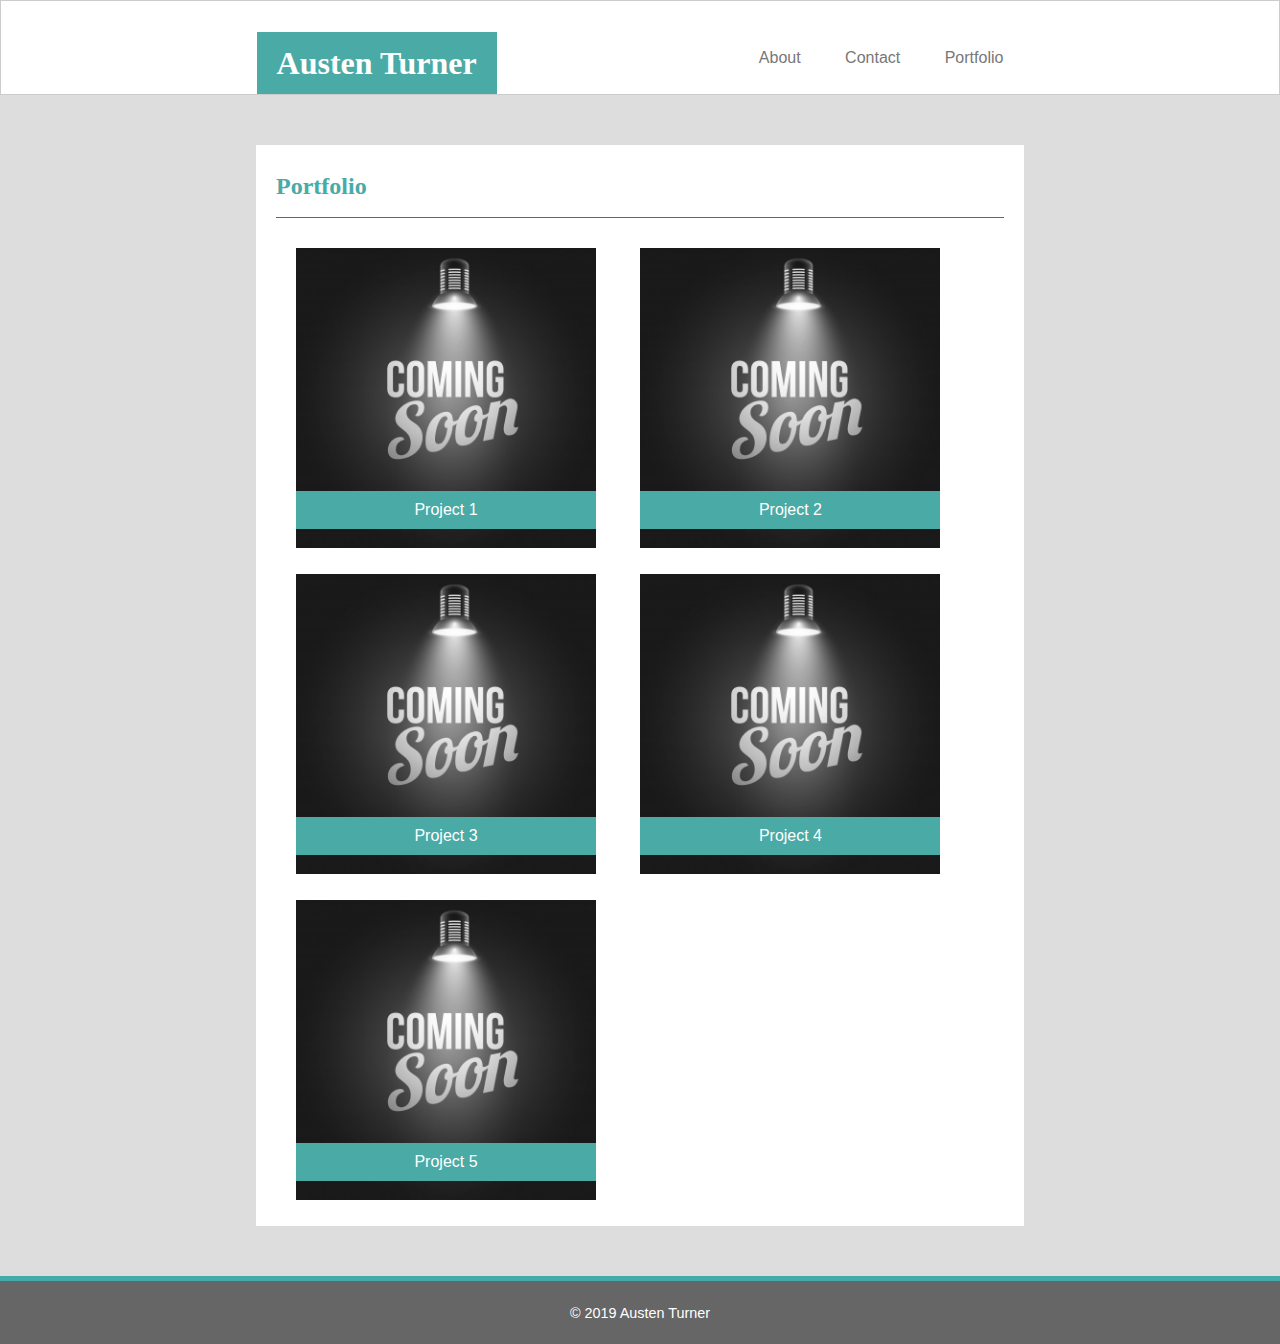
==== portfolio.html @ 30e42f36 "fix link names and element classes" ====
<!DOCTYPE html>
<html lang="en">
    <head>
        <meta charset="UTF-8">
        <meta name="viewport" content="width=device-width, initial-scale=1.0">
        <meta http-equiv="X-UA-Compatible" content="ie=edge">
        <title>Portfolio</title>

        <link rel="stylesheet" type="text/css" href="./assets/css/style.css">
    </head>
    <body>
        
        <div class="main-content">
            <header class="clearfix">
                <div>
                    <h1>Austen Turner</h1>
                    <nav>
                        <ul>
                            <li><a href="about.html">About</a></li>
                            <li><a href="contact.html">Contact</a></li>
                            <li><a href="portfolio.html">Portfolio</a></li>
                        </ul>
                    </nav>
                </div>
            </header>

            <section class="clearfix portfolio">
                <h2>Portfolio</h2>
                <!-- <div id="line"></div> -->
                    <div class="col">
                        <img src="assets/images/coming-soon.jpg" alt="coming soon"/>
                        <p>Project 1</p>
                    </div>
                    <div class="col"> 
                        <img src="assets/images/coming-soon.jpg" alt="coming soon"/>
                        <p>Project 2</p>
                    </div>
                    <div class="col">
                        <img src="assets/images/coming-soon.jpg" alt="coming soon"/>
                        <p>Project 3</p>
                    </div>
                    <div class="col">
                        <img src="assets/images/coming-soon.jpg" alt="coming soon"/>
                        <p>Project 4</p>
                    </div>
                    <div class="col">
                        <img src="assets/images/coming-soon.jpg" alt="coming soon"/>
                        <p>Project 5</p>
                    </div>
            </section>
        </div>

        <footer>
            <p>&copy; 2019 Austen Turner</p>
        </footer>
        
    </body>
</html>
---- assets/css/style.css ----
/* ----- Base Element Styles ----- */

* {
    box-sizing: border-box;
}
body {
    background-color: #ddd;
    color: #777;
    font-family: 'Arial', 'Helvetica Neue', Helvetica, sans-serif;
    line-height: 22px;
    margin: 0;
    padding: 0;
}
h1,
h2 {
    font-family: 'Georgia', Times, 'Times New Roman', serif;
}
h1 {
    background-color: #4aaaa5;
    color: white;
    padding: 20px;
    margin-bottom: 0;
    float: left;
}
h2 {
    color: #4aaaa5;
}
a {
    color: #777;
    text-decoration: none;
}
section {
    background-color: #fff;
    width: 60%;
    padding: 10px 20px;
    margin: auto;
    margin-top: 50px;
}
footer {
    background-color: #666;
    color: #fff;
    font-size: .9em;
    border-top: solid 5px #44aaaa;
    width: 100%;
    padding: 6px;
    text-align: center; 
}

/* ----- Header and Navigation Styles ----- */

header {
    background-color: #fff;
    border: solid 1px #ccc;
    padding-top: 10px;
}
header div {
    width: 60%;
    margin: auto;   
}
h1 {
    float: left;
}
ul {
    padding-top: 20px;
    float: right;
}
nav li {
    padding: 20px;
    display: inline;
    list-style: none;
}
nav a:hover {
    color: #4aaaa5;
}

/* ----- Index Page Element Styles ----- */

.main-content {
    min-height: 100vh;
}
img {
    width: 300px;
    padding: 0 20px 10px 0;
    float: left;
}
#main-page-footer {
    /* max-height: calc(100vh- 0px);  */
    position: fixed;
    z-index: 2;
    left: 0;
    bottom: 0;
}

/* ----- Contact Page Element Styles ----- */

input {
    width: 100%;
    height: 30px;
}
textarea {
    width: 100%; 
    height: 100px;
}
.contact-info p {
    margin: 10px 0;
}
button {
    background-color: #4aaaa5;
    color: white;
    font-family: 'Arial', 'Helvetica Neue', Helvetica, sans-serif;
    font-size: 14px;
    border: none;
    border-radius: 5%;
    padding: 10px 15px;
    margin: 10px 0;
    cursor: pointer;
    display: block;
}

/* ----- Portfolio Page Element Styles ----- */

section h2 {
    border-bottom: 1.5px solid #666;
    padding-bottom: 20px;
}
.portfolio {
    margin-bottom: 50px;
}
.portfolio div {
    margin: 10px 20px;
    width: 300px;
    display: inline-block;
    position: relative;
}
.portfolio img {
    padding: 0;
    width: 300px;
}
.portfolio p {
    background-color: #4aaaa5;
    color: white;
    padding: 8px 0;
    min-width: 300px;
    display: inline-block;
    text-align: center;
    position: absolute;
    z-index: 1;
    bottom: 3px;
    left: 0;
}

/* ----- Clearfix ----- */

.clearfix::after {
    content: "";
    clear: both;
    display: table;
}
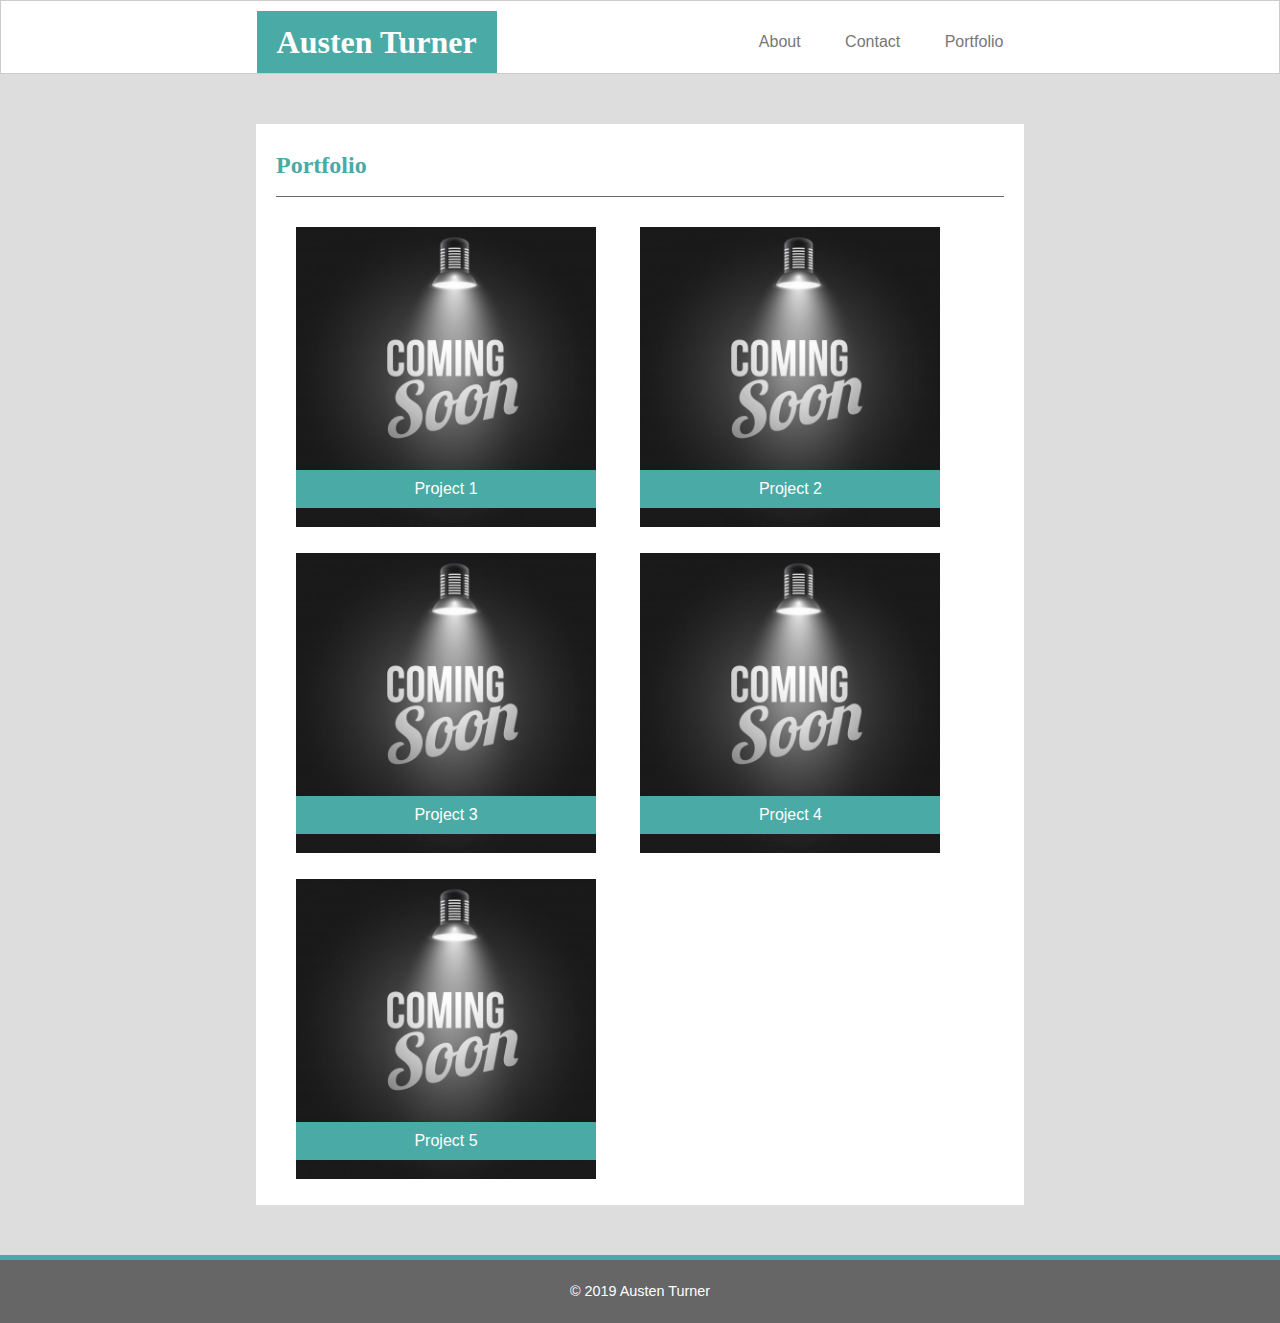
==== commit f12a487a: "add an index file" ====
--- a/portfolio.html
+++ b/portfolio.html
@@ -16,7 +16,7 @@
                     <h1>Austen Turner</h1>
                     <nav>
                         <ul>
-                            <li><a href="about.html">About</a></li>
+                            <li><a href="index.html">About</a></li>
                             <li><a href="contact.html">Contact</a></li>
                             <li><a href="portfolio.html">Portfolio</a></li>
                         </ul>
--- a/assets/css/style.css
+++ b/assets/css/style.css
@@ -20,8 +20,8 @@
     background-color: #4aaaa5;
     color: white;
     padding: 20px;
-    margin-bottom: 0;
-    float: left;
+    margin: 0;
+    text-align: center;
 }
 h2 {
     color: #4aaaa5;
@@ -32,10 +32,9 @@
 }
 section {
     background-color: #fff;
-    width: 60%;
-    padding: 10px 20px;
-    margin: auto;
-    margin-top: 50px;
+    padding: 10px;
+    margin: 20px auto;
+    width: 90%;
 }
 footer {
     background-color: #666;
@@ -52,44 +51,37 @@
 header {
     background-color: #fff;
     border: solid 1px #ccc;
-    padding-top: 10px;
-}
-header div {
-    width: 60%;
-    margin: auto;   
-}
-h1 {
-    float: left;
 }
 ul {
-    padding-top: 20px;
-    float: right;
+    margin: auto;
+    padding: 0;
 }
 nav li {
-    padding: 20px;
-    display: inline;
     list-style: none;
+    margin: auto;
+    display: flex;
+}
+nav a {
+    padding: 10px 0;
+    margin: 5px auto;
+    text-align: center;
+    align-content: center;
 }
 nav a:hover {
     color: #4aaaa5;
 }
 
-/* ----- Index Page Element Styles ----- */
-
-.main-content {
-    min-height: 100vh;
-}
+/* ----- About Page Element Styles ----- */
+
 img {
-    width: 300px;
-    padding: 0 20px 10px 0;
-    float: left;
-}
-#main-page-footer {
-    /* max-height: calc(100vh- 0px);  */
-    position: fixed;
-    z-index: 2;
-    left: 0;
-    bottom: 0;
+    width: 95%;
+    max-width: 450px;
+    padding: 10px 0;
+    margin: auto;
+    display: block;
+}
+.about div {
+    padding: 0 10px;
 }
 
 /* ----- Contact Page Element Styles ----- */
@@ -150,6 +142,98 @@
     left: 0;
 }
 
+/* ----- Media Queries ----- */
+
+@media (min-width: 768px) {
+    
+    /*  Page Element Styles */
+
+    .main-content {
+        min-height: 100vh;
+    }
+    section {
+        width: 80%;
+        padding: 10px 20px;
+        margin-top: 50px;
+    }
+
+    /* About Page Styles */
+
+    img {
+        width: 350px;
+        padding: 0 20px 10px 0;
+        float: left;
+    }
+
+     /*  Navigation */
+
+    header div {
+        width: 80%;
+        padding-top: 10px;
+        margin: auto;   
+    }
+    h1 {
+        padding: 20px;
+        margin-bottom: 0;
+        float: left;
+    }
+    ul {
+        padding-top: 20px;
+        float: right;
+    }
+    nav li {
+        padding: 20px;
+        display: inline;
+    }
+}
+
+@media (min-width: 1025px) {
+
+    /*  Page Element Styles */
+
+    section {
+        width: 60%;
+        padding: 10px 20px;
+        margin-top: 50px;
+    }
+
+    /* About Page Styles */
+
+    img {
+        width: 300px;
+        padding: 0 20px 10px 0;
+        float: left;
+    }
+    #main-page-footer {
+        max-height: calc(100vh - 67.78px); 
+        position: fixed;
+        z-index: 2;
+        left: 0;
+        bottom: 0;
+    }
+
+    /*  Navigation */
+
+    header div {
+        width: 60%;
+        padding-top: 10px;
+        margin: auto;   
+    }
+    h1 {
+        padding: 20px;
+        margin-bottom: 0;
+        float: left;
+    }
+    ul {
+        padding-top: 20px;
+        float: right;
+    }
+    nav li {
+        padding: 20px;
+        display: inline;
+    }
+}
+
 /* ----- Clearfix ----- */
 
 .clearfix::after {
@@ -157,4 +241,3 @@
     clear: both;
     display: table;
 }
-
